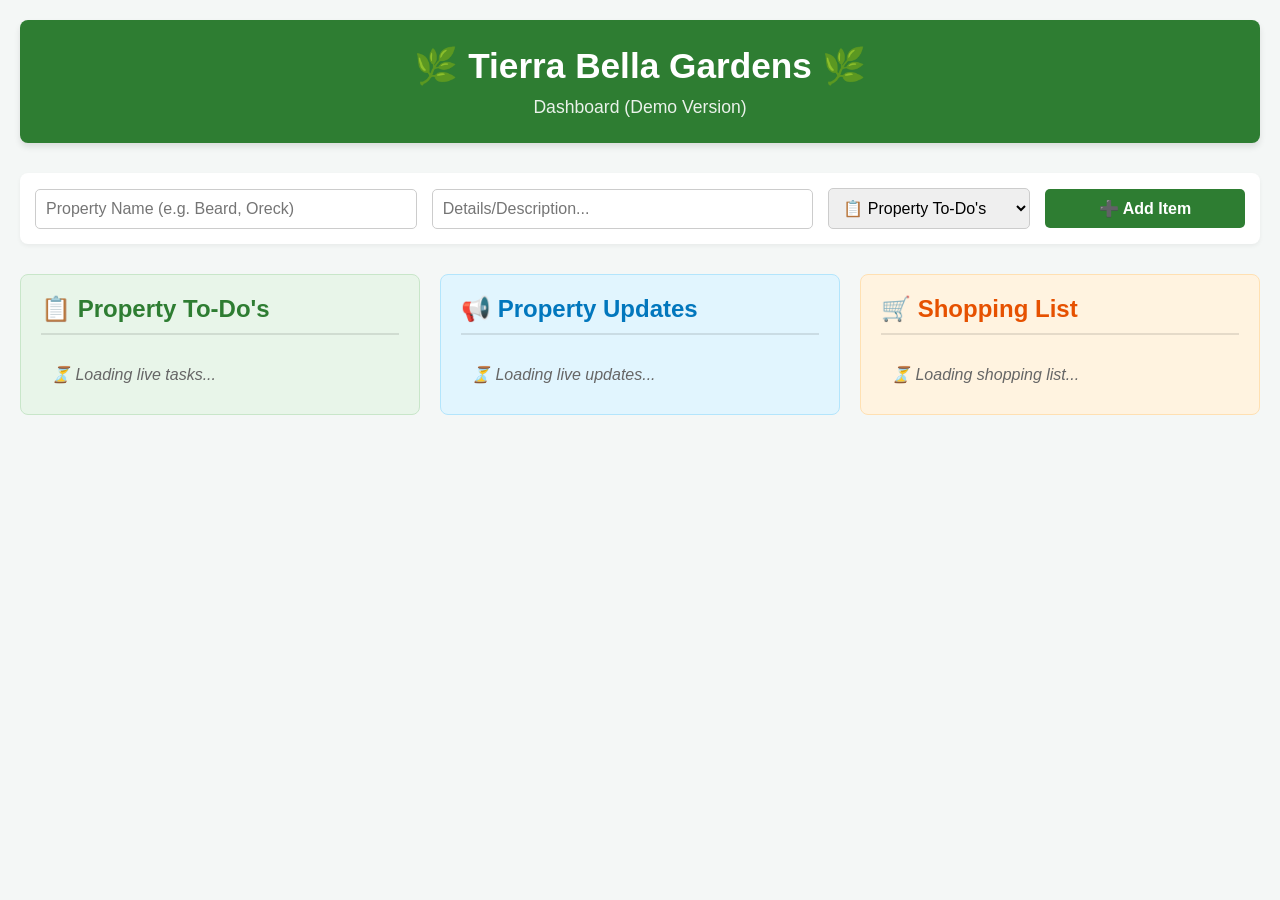
==== index.html @ a336a091 "Refactor loadDashboard function for clarity" ====
<!DOCTYPE html>
<html lang="en">
<head>
    <meta charset="UTF-8">
    <meta name="viewport" content="width=device-width, initial-scale=1.0">
    <title>Tierra Bella Gardens - Demo Dashboard</title>
    <style>
        :root {
            --primary-color: #2e7d32;
            --bg-color: #f4f7f6;
            --card-bg: #ffffff;
            --text-main: #333333;
            --text-muted: #666666;
        }

        body {
            font-family: 'Segoe UI', Tahoma, Geneva, Verdana, sans-serif;
            background-color: var(--bg-color);
            color: var(--text-main);
            margin: 0;
            padding: 20px;
        }

        .header {
            text-align: center;
            padding: 25px;
            background-color: var(--primary-color);
            color: white;
            border-radius: 8px;
            margin-bottom: 30px;
            box-shadow: 0 4px 6px rgba(0,0,0,0.1);
        }

        .header h1 {
            margin: 0 0 10px 0;
            font-size: 2.2em;
        }
        
        .header p {
            margin: 0;
            font-size: 1.1em;
            opacity: 0.9;
        }

        /* Form styling for adding new items */
        .input-bar {
            max-width: 1400px;
            margin: 0 auto 30px auto;
            background: var(--card-bg);
            padding: 15px;
            border-radius: 8px;
            box-shadow: 0 2px 4px rgba(0,0,0,0.05);
            display: flex;
            gap: 15px;
            align-items: center;
            flex-wrap: wrap;
        }

        .input-bar input, .input-bar select, .input-bar button {
            padding: 10px;
            border-radius: 5px;
            border: 1px solid #ccc;
            font-size: 1em;
        }

        .input-bar input { flex: 2; min-width: 200px; }
        .input-bar select { flex: 1; min-width: 150px; }
        .input-bar button { 
            flex: 1; 
            min-width: 120px; 
            background-color: var(--primary-color); 
            color: white; 
            font-weight: bold; 
            cursor: pointer;
            border: none;
        }
        .input-bar button:hover { background-color: #1b5e20; }

        .dashboard-container {
            display: flex;
            gap: 20px;
            max-width: 1400px;
            margin: 0 auto;
        }

        .column {
            flex: 1;
            padding: 20px;
            border-radius: 8px;
        }

        .column-todo {
            background: #e8f5e9;
            border: 1px solid #c8e6c9;
        }

        .column-updates {
            background: #e1f5fe;
            border: 1px solid #b3e5fc;
        }

        .column-shopping {
            background: #fff3e0;
            border: 1px solid #ffe0b2;
        }

        .column h2 {
            margin-top: 0;
            border-bottom: 2px solid rgba(0,0,0,0.1);
            padding-bottom: 10px;
            margin-bottom: 20px;
        }

        .column-todo h2 { color: #2e7d32; }
        .column-updates h2 { color: #0277bd; }
        .column-shopping h2 { color: #e65100; }

        .task-card {
            background: var(--card-bg);
            padding: 15px;
            margin-bottom: 15px;
            border-radius: 8px;
            box-shadow: 0 2px 4px rgba(0,0,0,0.05);
            display: flex;
            justify-content: space-between;
            align-items: center;
            transition: opacity 0.4s ease, transform 0.4s ease;
        }

        .todo-card { border-left: 5px solid #2e7d32; }
        .updates-card { border-left: 5px solid #0277bd; }
        .shopping-card { border-left: 5px solid #ef6c00; }

        .task-details {
            flex-grow: 1;
            padding-right: 15px;
        }

        .property-name {
            display: inline-block;
            background-color: #eeeeee;
            padding: 4px 10px;
            border-radius: 4px;
            font-weight: bold;
            font-size: 0.9em;
            margin-bottom: 8px;
            color: #444;
        }

        .task-text {
            font-size: 1.05em;
            line-height: 1.4;
        }

        .done-btn {
            color: white;
            border: none;
            padding: 10px 15px;
            border-radius: 5px;
            cursor: pointer;
            font-weight: bold;
            white-space: nowrap;
            transition: background 0.2s;
        }

        .todo-btn { background-color: #2e7d32; }
        .todo-btn:hover { background-color: #1b5e20; }

        .updates-btn { background-color: #0277bd; }
        .updates-btn:hover { background-color: #01579b; }

        .shopping-btn { background-color: #ef6c00; }
        .shopping-btn:hover { background-color: #e65100; }

        @media (max-width: 900px) {
            .dashboard-container {
                flex-direction: column;
            }
        }
    </style>
</head>
<body>

    <div class="header">
        <h1>🌿 Tierra Bella Gardens 🌿</h1>
        <p>Dashboard (Demo Version)</p>
    </div>

    <!-- NEW ITEM INPUT BAR -->
    <div class="input-bar">
        <input type="text" id="property-input" placeholder="Property Name (e.g. Beard, Oreck)">
        <input type="text" id="task-input" placeholder="Details/Description...">
        <select id="column-select">
            <option value="todo">📋 Property To-Do's</option>
            <option value="updates">📢 Property Updates</option>
            <option value="shopping">🛒 Shopping List</option>
        </select>
        <button onclick="addItem()">➕ Add Item</button>
    </div>

    <div class="dashboard-container">
        
        <!-- TO-DO COLUMN -->
        <div class="column column-todo">
            <h2>📋 Property To-Do's</h2>
            <div id="todo-container"></div>
        </div>

        <!-- UPDATES COLUMN -->
        <div class="column column-updates">
            <h2>📢 Property Updates</h2>
            <div id="updates-container"></div>
        </div>

        <!-- SHOPPING LIST COLUMN -->
        <div class="column column-shopping">
            <h2>🛒 Shopping List</h2>
            <div id="shopping-container"></div>
        </div>

    </div>

            <script>
        // 1. YOUR DEFINITIVE GOOGLE APPS SCRIPT WEB APP URL
        const API_URL = "https://script.google.com/macros/s/AKfycbyOm02wepjqjwNJua6Jv8fgIAYCv86EjmhuvKbllPDd2_9Cri2i4rF5lbb3sosJZI3yRQ/exec";

        // JSONP Callback handler: Automatically picks up the spreadsheet records passed by Google
        function handleSheetData(items) {
            try {
                // Clear the layout columns before inserting updated data
                document.getElementById('todo-container').innerHTML = '';
                document.getElementById('updates-container').innerHTML = '';
                document.getElementById('shopping-container').innerHTML = '';

                // Loop through your list items and place them into columns based on their type
                items.forEach(item => {
                    const cleanId = item.id || Math.random().toString(36).substring(2, 9);
                    const cardHtml = `
                        <div class="task-card ${item.type}-card" id="card-${cleanId}">
                            <div class="task-details">
                                <div class="property-name">${item.property}</div>
                                <div class="task-text">${item.text}</div>
                            </div>
                            <button class="done-btn ${item.type}-btn" onclick="removeCard(this, '${cleanId}')">✔ Complete</button>
                        </div>
                    `;

                    if (item.type === 'todo') document.getElementById('todo-container').innerHTML += cardHtml;
                    if (item.type === 'updates') document.getElementById('updates-container').innerHTML += cardHtml;
                    if (item.type === 'shopping') document.getElementById('shopping-container').innerHTML += cardHtml;
                });
            } catch (error) {
                console.error("Error processing data layouts:", error);
            }
        }

        // Fetch data dynamically in real time bypassing CORS via JSONP scripting tags
        function loadDashboard() {
            if (!API_URL || API_URL === "") return;
            
            // 👇 VISUAL PLACEHOLDERS: Instantly tell the crew the system is working on startup
            document.getElementById('todo-container').innerHTML = '<div style="color: #666; font-style: italic; padding: 10px;">⏳ Loading live tasks...</div>';
            document.getElementById('updates-container').innerHTML = '<div style="color: #666; font-style: italic; padding: 10px;">⏳ Loading live updates...</div>';
            document.getElementById('shopping-container').innerHTML = '<div style="color: #666; font-style: italic; padding: 10px;">⏳ Loading shopping list...</div>';

            // Remove older script tags if they exist on the page to prevent memory leaking
            const oldScript = document.getElementById('jsonp-script');
            if (oldScript) oldScript.remove();

            // Calculate the 15-second caching block parameter
            const cacheWindow = Math.round(Date.now() / 15000);

            // Create a temporary script element to request the data payload safely
            const script = document.createElement('script');
            script.id = 'jsonp-script';
            script.src = `${API_URL}?callback=handleSheetData&nocache=${cacheWindow}`;
            
            // Inject to execute the data load pull loop
            document.body.appendChild(script);
        }



        // Send a newly submitted row from the form down to Google Sheets
        async function addItem() {
            const property = document.getElementById('property-input').value.trim();
            const text = document.getElementById('task-input').value.trim();
            const type = document.getElementById('column-select').value;

            if (!property || !text) {
                alert("Please fill out both the Property Name and Details.");
                return;
            }

            const cleanId = Math.random().toString(36).substring(2, 9);
            const payload = {
                action: 'add',
                id: cleanId,
                property: property,
                text: text,
                type: type
            };

            // Optimistic Update: Instantly put the item on the web UI layout so the user sees it immediately
            const targetContainerId = `${type}-container`;
            const cardHtml = `
                <div class="task-card ${type}-card" id="card-${cleanId}">
                    <div class="task-details">
                        <div class="property-name">${property}</div>
                        <div class="task-text">${text}</div>
                    </div>
                    <button class="done-btn ${type}-btn" onclick="removeCard(this, '${cleanId}')">✔ Complete</button>
                </div>
            `;
            document.getElementById(targetContainerId).innerHTML += cardHtml;

            // Reset UI inputs
            document.getElementById('property-input').value = '';
            document.getElementById('task-input').value = '';

            try {
                await fetch(API_URL, {
                    method: 'POST',
                    mode: 'no-cors', 
                    headers: { 'Content-Type': 'text/plain;charset=utf-8' },
                    body: JSON.stringify(payload)
                });
                
                // Real-time synchronization fallback loop
                setTimeout(loadDashboard, 2000);
            } catch (error) {
                console.error("Network sending trace:", error);
            }
        }

        // Remove card from UI and flag it inside the Google Sheet data pipeline
        async function removeCard(buttonElement, itemId) {
            const card = buttonElement.closest('.task-card');
            buttonElement.innerText = "Processing...";
            buttonElement.style.backgroundColor = "#888";

            // Visual removal
            card.style.opacity = '0';
            card.style.transform = 'scale(0.95)';
            setTimeout(() => card.remove(), 400);

            try {
                await fetch(API_URL, {
                    method: 'POST',
                    mode: 'no-cors',
                    headers: { 'Content-Type': 'text/plain;charset=utf-8' },
                    body: JSON.stringify({ action: 'delete', id: itemId })
                });
            } catch (error) {
                console.error("Network removal trace:", error);
            }
        }

        // Initialize script on startup
        loadDashboard();
    </script>
</body>
</html>

</body>
</html>
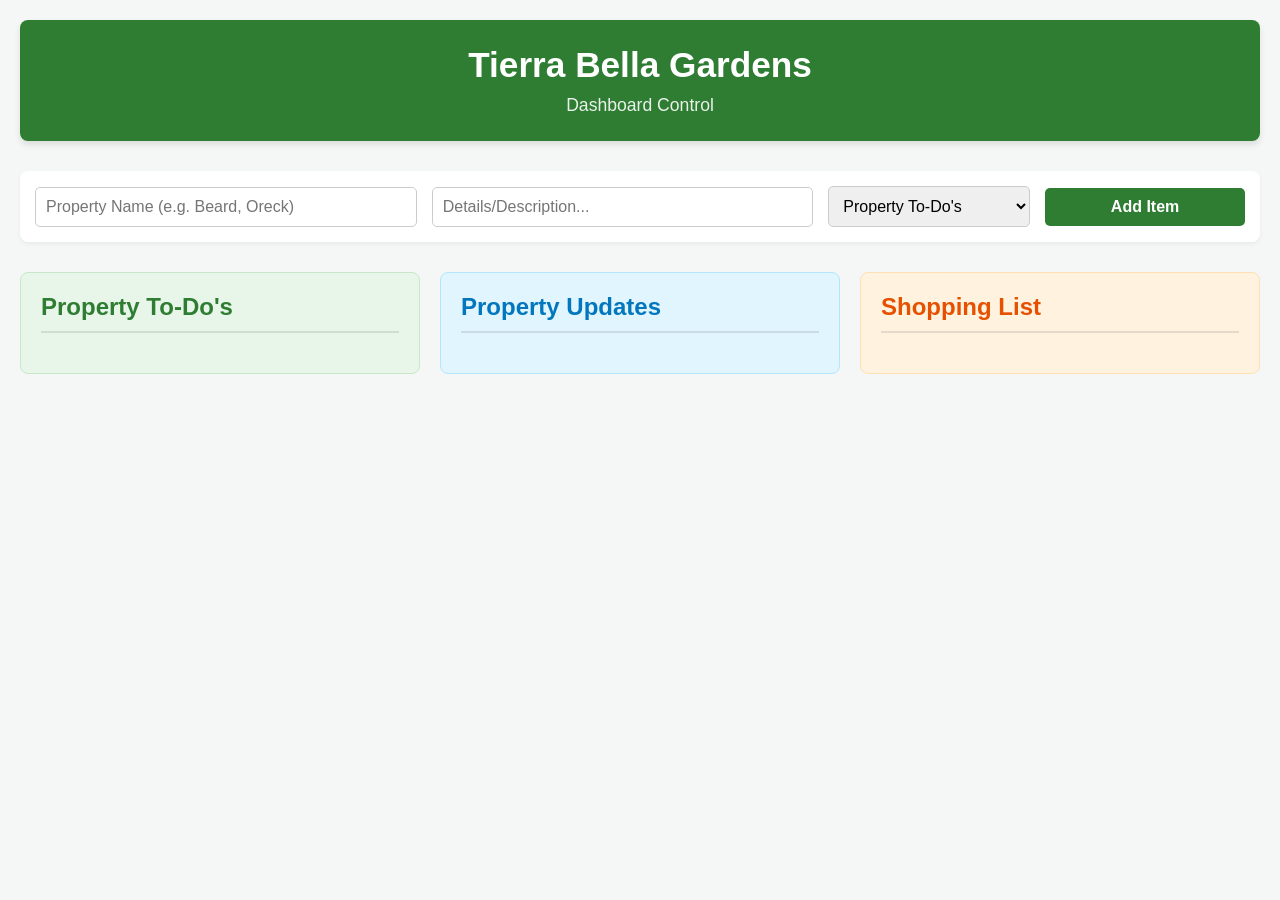
==== commit aa130724: "Update title and structure of index.html" ====
--- a/index.html
+++ b/index.html
@@ -3,187 +3,14 @@
 <head>
     <meta charset="UTF-8">
     <meta name="viewport" content="width=device-width, initial-scale=1.0">
-    <title>Tierra Bella Gardens - Demo Dashboard</title>
-    <style>
-        :root {
-            --primary-color: #2e7d32;
-            --bg-color: #f4f7f6;
-            --card-bg: #ffffff;
-            --text-main: #333333;
-            --text-muted: #666666;
-        }
-
-        body {
-            font-family: 'Segoe UI', Tahoma, Geneva, Verdana, sans-serif;
-            background-color: var(--bg-color);
-            color: var(--text-main);
-            margin: 0;
-            padding: 20px;
-        }
-
-        .header {
-            text-align: center;
-            padding: 25px;
-            background-color: var(--primary-color);
-            color: white;
-            border-radius: 8px;
-            margin-bottom: 30px;
-            box-shadow: 0 4px 6px rgba(0,0,0,0.1);
-        }
-
-        .header h1 {
-            margin: 0 0 10px 0;
-            font-size: 2.2em;
-        }
-        
-        .header p {
-            margin: 0;
-            font-size: 1.1em;
-            opacity: 0.9;
-        }
-
-        /* Form styling for adding new items */
-        .input-bar {
-            max-width: 1400px;
-            margin: 0 auto 30px auto;
-            background: var(--card-bg);
-            padding: 15px;
-            border-radius: 8px;
-            box-shadow: 0 2px 4px rgba(0,0,0,0.05);
-            display: flex;
-            gap: 15px;
-            align-items: center;
-            flex-wrap: wrap;
-        }
-
-        .input-bar input, .input-bar select, .input-bar button {
-            padding: 10px;
-            border-radius: 5px;
-            border: 1px solid #ccc;
-            font-size: 1em;
-        }
-
-        .input-bar input { flex: 2; min-width: 200px; }
-        .input-bar select { flex: 1; min-width: 150px; }
-        .input-bar button { 
-            flex: 1; 
-            min-width: 120px; 
-            background-color: var(--primary-color); 
-            color: white; 
-            font-weight: bold; 
-            cursor: pointer;
-            border: none;
-        }
-        .input-bar button:hover { background-color: #1b5e20; }
-
-        .dashboard-container {
-            display: flex;
-            gap: 20px;
-            max-width: 1400px;
-            margin: 0 auto;
-        }
-
-        .column {
-            flex: 1;
-            padding: 20px;
-            border-radius: 8px;
-        }
-
-        .column-todo {
-            background: #e8f5e9;
-            border: 1px solid #c8e6c9;
-        }
-
-        .column-updates {
-            background: #e1f5fe;
-            border: 1px solid #b3e5fc;
-        }
-
-        .column-shopping {
-            background: #fff3e0;
-            border: 1px solid #ffe0b2;
-        }
-
-        .column h2 {
-            margin-top: 0;
-            border-bottom: 2px solid rgba(0,0,0,0.1);
-            padding-bottom: 10px;
-            margin-bottom: 20px;
-        }
-
-        .column-todo h2 { color: #2e7d32; }
-        .column-updates h2 { color: #0277bd; }
-        .column-shopping h2 { color: #e65100; }
-
-        .task-card {
-            background: var(--card-bg);
-            padding: 15px;
-            margin-bottom: 15px;
-            border-radius: 8px;
-            box-shadow: 0 2px 4px rgba(0,0,0,0.05);
-            display: flex;
-            justify-content: space-between;
-            align-items: center;
-            transition: opacity 0.4s ease, transform 0.4s ease;
-        }
-
-        .todo-card { border-left: 5px solid #2e7d32; }
-        .updates-card { border-left: 5px solid #0277bd; }
-        .shopping-card { border-left: 5px solid #ef6c00; }
-
-        .task-details {
-            flex-grow: 1;
-            padding-right: 15px;
-        }
-
-        .property-name {
-            display: inline-block;
-            background-color: #eeeeee;
-            padding: 4px 10px;
-            border-radius: 4px;
-            font-weight: bold;
-            font-size: 0.9em;
-            margin-bottom: 8px;
-            color: #444;
-        }
-
-        .task-text {
-            font-size: 1.05em;
-            line-height: 1.4;
-        }
-
-        .done-btn {
-            color: white;
-            border: none;
-            padding: 10px 15px;
-            border-radius: 5px;
-            cursor: pointer;
-            font-weight: bold;
-            white-space: nowrap;
-            transition: background 0.2s;
-        }
-
-        .todo-btn { background-color: #2e7d32; }
-        .todo-btn:hover { background-color: #1b5e20; }
-
-        .updates-btn { background-color: #0277bd; }
-        .updates-btn:hover { background-color: #01579b; }
-
-        .shopping-btn { background-color: #ef6c00; }
-        .shopping-btn:hover { background-color: #e65100; }
-
-        @media (max-width: 900px) {
-            .dashboard-container {
-                flex-direction: column;
-            }
-        }
-    </style>
+    <title>Tierra Bella Gardens - Dashboard</title>
+    <link rel="stylesheet" href="style.css">
 </head>
 <body>
 
     <div class="header">
-        <h1>🌿 Tierra Bella Gardens 🌿</h1>
-        <p>Dashboard (Demo Version)</p>
+        <h1>Tierra Bella Gardens</h1>
+        <p>Dashboard Control</p>
     </div>
 
     <!-- NEW ITEM INPUT BAR -->
@@ -191,176 +18,36 @@
         <input type="text" id="property-input" placeholder="Property Name (e.g. Beard, Oreck)">
         <input type="text" id="task-input" placeholder="Details/Description...">
         <select id="column-select">
-            <option value="todo">📋 Property To-Do's</option>
-            <option value="updates">📢 Property Updates</option>
-            <option value="shopping">🛒 Shopping List</option>
+            <option value="todo">Property To-Do's</option>
+            <option value="updates">Property Updates</option>
+            <option value="shopping">Shopping List</option>
         </select>
-        <button onclick="addItem()">➕ Add Item</button>
+        <button onclick="addItem()">Add Item</button>
     </div>
 
     <div class="dashboard-container">
         
         <!-- TO-DO COLUMN -->
         <div class="column column-todo">
-            <h2>📋 Property To-Do's</h2>
+            <h2>Property To-Do's</h2>
             <div id="todo-container"></div>
         </div>
 
         <!-- UPDATES COLUMN -->
         <div class="column column-updates">
-            <h2>📢 Property Updates</h2>
+            <h2>Property Updates</h2>
             <div id="updates-container"></div>
         </div>
 
         <!-- SHOPPING LIST COLUMN -->
         <div class="column column-shopping">
-            <h2>🛒 Shopping List</h2>
+            <h2>Shopping List</h2>
             <div id="shopping-container"></div>
         </div>
 
     </div>
 
-            <script>
-        // 1. YOUR DEFINITIVE GOOGLE APPS SCRIPT WEB APP URL
-        const API_URL = "https://script.google.com/macros/s/AKfycbyOm02wepjqjwNJua6Jv8fgIAYCv86EjmhuvKbllPDd2_9Cri2i4rF5lbb3sosJZI3yRQ/exec";
-
-        // JSONP Callback handler: Automatically picks up the spreadsheet records passed by Google
-        function handleSheetData(items) {
-            try {
-                // Clear the layout columns before inserting updated data
-                document.getElementById('todo-container').innerHTML = '';
-                document.getElementById('updates-container').innerHTML = '';
-                document.getElementById('shopping-container').innerHTML = '';
-
-                // Loop through your list items and place them into columns based on their type
-                items.forEach(item => {
-                    const cleanId = item.id || Math.random().toString(36).substring(2, 9);
-                    const cardHtml = `
-                        <div class="task-card ${item.type}-card" id="card-${cleanId}">
-                            <div class="task-details">
-                                <div class="property-name">${item.property}</div>
-                                <div class="task-text">${item.text}</div>
-                            </div>
-                            <button class="done-btn ${item.type}-btn" onclick="removeCard(this, '${cleanId}')">✔ Complete</button>
-                        </div>
-                    `;
-
-                    if (item.type === 'todo') document.getElementById('todo-container').innerHTML += cardHtml;
-                    if (item.type === 'updates') document.getElementById('updates-container').innerHTML += cardHtml;
-                    if (item.type === 'shopping') document.getElementById('shopping-container').innerHTML += cardHtml;
-                });
-            } catch (error) {
-                console.error("Error processing data layouts:", error);
-            }
-        }
-
-        // Fetch data dynamically in real time bypassing CORS via JSONP scripting tags
-        function loadDashboard() {
-            if (!API_URL || API_URL === "") return;
-            
-            // 👇 VISUAL PLACEHOLDERS: Instantly tell the crew the system is working on startup
-            document.getElementById('todo-container').innerHTML = '<div style="color: #666; font-style: italic; padding: 10px;">⏳ Loading live tasks...</div>';
-            document.getElementById('updates-container').innerHTML = '<div style="color: #666; font-style: italic; padding: 10px;">⏳ Loading live updates...</div>';
-            document.getElementById('shopping-container').innerHTML = '<div style="color: #666; font-style: italic; padding: 10px;">⏳ Loading shopping list...</div>';
-
-            // Remove older script tags if they exist on the page to prevent memory leaking
-            const oldScript = document.getElementById('jsonp-script');
-            if (oldScript) oldScript.remove();
-
-            // Calculate the 15-second caching block parameter
-            const cacheWindow = Math.round(Date.now() / 15000);
-
-            // Create a temporary script element to request the data payload safely
-            const script = document.createElement('script');
-            script.id = 'jsonp-script';
-            script.src = `${API_URL}?callback=handleSheetData&nocache=${cacheWindow}`;
-            
-            // Inject to execute the data load pull loop
-            document.body.appendChild(script);
-        }
-
-
-
-        // Send a newly submitted row from the form down to Google Sheets
-        async function addItem() {
-            const property = document.getElementById('property-input').value.trim();
-            const text = document.getElementById('task-input').value.trim();
-            const type = document.getElementById('column-select').value;
-
-            if (!property || !text) {
-                alert("Please fill out both the Property Name and Details.");
-                return;
-            }
-
-            const cleanId = Math.random().toString(36).substring(2, 9);
-            const payload = {
-                action: 'add',
-                id: cleanId,
-                property: property,
-                text: text,
-                type: type
-            };
-
-            // Optimistic Update: Instantly put the item on the web UI layout so the user sees it immediately
-            const targetContainerId = `${type}-container`;
-            const cardHtml = `
-                <div class="task-card ${type}-card" id="card-${cleanId}">
-                    <div class="task-details">
-                        <div class="property-name">${property}</div>
-                        <div class="task-text">${text}</div>
-                    </div>
-                    <button class="done-btn ${type}-btn" onclick="removeCard(this, '${cleanId}')">✔ Complete</button>
-                </div>
-            `;
-            document.getElementById(targetContainerId).innerHTML += cardHtml;
-
-            // Reset UI inputs
-            document.getElementById('property-input').value = '';
-            document.getElementById('task-input').value = '';
-
-            try {
-                await fetch(API_URL, {
-                    method: 'POST',
-                    mode: 'no-cors', 
-                    headers: { 'Content-Type': 'text/plain;charset=utf-8' },
-                    body: JSON.stringify(payload)
-                });
-                
-                // Real-time synchronization fallback loop
-                setTimeout(loadDashboard, 2000);
-            } catch (error) {
-                console.error("Network sending trace:", error);
-            }
-        }
-
-        // Remove card from UI and flag it inside the Google Sheet data pipeline
-        async function removeCard(buttonElement, itemId) {
-            const card = buttonElement.closest('.task-card');
-            buttonElement.innerText = "Processing...";
-            buttonElement.style.backgroundColor = "#888";
-
-            // Visual removal
-            card.style.opacity = '0';
-            card.style.transform = 'scale(0.95)';
-            setTimeout(() => card.remove(), 400);
-
-            try {
-                await fetch(API_URL, {
-                    method: 'POST',
-                    mode: 'no-cors',
-                    headers: { 'Content-Type': 'text/plain;charset=utf-8' },
-                    body: JSON.stringify({ action: 'delete', id: itemId })
-                });
-            } catch (error) {
-                console.error("Network removal trace:", error);
-            }
-        }
-
-        // Initialize script on startup
-        loadDashboard();
-    </script>
+    <!-- LINK TO JAVASCRIPT LOGIC FILE -->
+    <script src="app.js"></script>
 </body>
 </html>
-
-</body>
-</html>
--- a/style.css
+++ b/style.css
@@ -0,0 +1,164 @@
+:root {
+    --primary-color: #2e7d32;
+    --bg-color: #f4f7f6;
+    --card-bg: #ffffff;
+    --text-main: #333333;
+    --text-muted: #666666;
+}
+
+body {
+    font-family: 'Segoe UI', Tahoma, Geneva, Verdana, sans-serif;
+    background-color: var(--bg-color);
+    color: var(--text-main);
+    margin: 0;
+    padding: 20px;
+}
+
+.header {
+    text-align: center;
+    padding: 25px;
+    background-color: var(--primary-color);
+    color: white;
+    border-radius: 8px;
+    margin-bottom: 30px;
+    box-shadow: 0 4px 6px rgba(0,0,0,0.1);
+}
+
+.header h1 {
+    margin: 0 0 10px 0;
+    font-size: 2.2em;
+}
+
+.header p {
+    margin: 0;
+    font-size: 1.1em;
+    opacity: 0.9;
+}
+
+.input-bar {
+    max-width: 1400px;
+    margin: 0 auto 30px auto;
+    background: var(--card-bg);
+    padding: 15px;
+    border-radius: 8px;
+    box-shadow: 0 2px 4px rgba(0,0,0,0.05);
+    display: flex;
+    gap: 15px;
+    align-items: center;
+    flex-wrap: wrap;
+}
+
+.input-bar input, .input-bar select, .input-bar button {
+    padding: 10px;
+    border-radius: 5px;
+    border: 1px solid #ccc;
+    font-size: 1em;
+}
+
+.input-bar input { flex: 2; min-width: 200px; }
+.input-bar select { flex: 1; min-width: 150px; }
+.input-bar button { 
+    flex: 1; 
+    min-width: 120px; 
+    background-color: var(--primary-color); 
+    color: white; 
+    font-weight: bold; 
+    cursor: pointer;
+    border: none;
+}
+.input-bar button:hover { background-color: #1b5e20; }
+
+.dashboard-container {
+    display: flex;
+    gap: 20px;
+    max-width: 1400px;
+    margin: 0 auto;
+}
+
+.column {
+    flex: 1;
+    padding: 20px;
+    border-radius: 8px;
+}
+
+.column-todo { background: #e8f5e9; border: 1px solid #c8e6c9; }
+.column-updates { background: #e1f5fe; border: 1px solid #b3e5fc; }
+.column-shopping { background: #fff3e0; border: 1px solid #ffe0b2; }
+
+.column h2 {
+    margin-top: 0;
+    border-bottom: 2px solid rgba(0,0,0,0.1);
+    padding-bottom: 10px;
+    margin-bottom: 20px;
+}
+
+.column-todo h2 { color: #2e7d32; }
+.column-updates h2 { color: #0277bd; }
+.column-shopping h2 { color: #e65100; }
+
+.task-card {
+    background: var(--card-bg);
+    padding: 15px;
+    margin-bottom: 15px;
+    border-radius: 8px;
+    box-shadow: 0 2px 4px rgba(0,0,0,0.05);
+    display: flex;
+    justify-content: space-between;
+    align-items: center;
+    transition: opacity 0.4s ease, transform 0.4s ease;
+}
+
+.todo-card { border-left: 5px solid #2e7d32; }
+.updates-card { border-left: 5px solid #0277bd; }
+.shopping-card { border-left: 5px solid #ef6c00; }
+
+.task-details {
+    flex-grow: 1;
+    padding-right: 15px;
+}
+
+.property-name {
+    display: inline-block;
+    background-color: #eeeeee;
+    padding: 4px 10px;
+    border-radius: 4px;
+    font-weight: bold;
+    font-size: 0.9em;
+    margin-bottom: 8px;
+    color: #444;
+}
+
+.task-text {
+    font-size: 1.05em;
+    line-height: 1.4;
+}
+
+.done-btn {
+    color: white;
+    border: none;
+    padding: 10px 15px;
+    border-radius: 5px;
+    cursor: pointer;
+    font-weight: bold;
+    white-space: nowrap;
+    transition: background 0.2s;
+}
+
+.todo-btn { background-color: #2e7d32; }
+.todo-btn:hover { background-color: #1b5e20; }
+.updates-btn { background-color: #0277bd; }
+.updates-btn:hover { background-color: #01579b; }
+.shopping-btn { background-color: #ef6c00; }
+.shopping-btn:hover { background-color: #e65100; }
+
+.loading-placeholder {
+    color: #666;
+    font-style: italic;
+    padding: 10px;
+}
+
+@media (max-width: 900px) {
+    .dashboard-container {
+        flex-direction: column;
+    }
+}
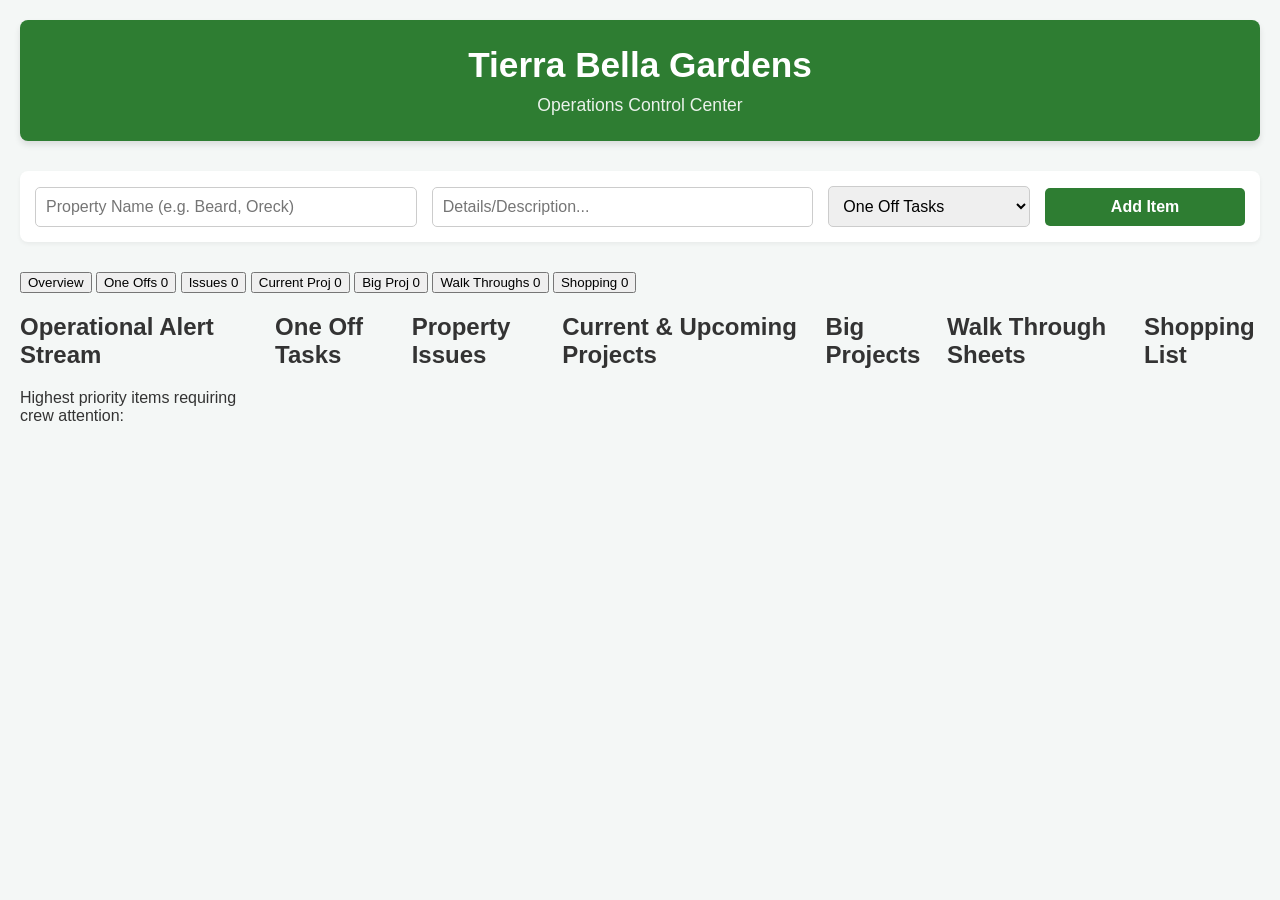
==== commit 18c0de95: "Revise input bar and add dynamic navigation tabs Restructured input bar and updated navigation tabs " ====
--- a/index.html
+++ b/index.html
@@ -10,44 +10,80 @@
 
     <div class="header">
         <h1>Tierra Bella Gardens</h1>
-        <p>Dashboard Control</p>
+        <p>Operations Control Center</p>
     </div>
 
-    <!-- NEW ITEM INPUT BAR -->
+    <!-- RESTRUCTURED INPUT BAR WITH 6 OPTIONS -->
     <div class="input-bar">
         <input type="text" id="property-input" placeholder="Property Name (e.g. Beard, Oreck)">
         <input type="text" id="task-input" placeholder="Details/Description...">
         <select id="column-select">
-            <option value="todo">Property To-Do's</option>
-            <option value="updates">Property Updates</option>
+            <option value="oneoff">One Off Tasks</option>
+            <option value="issue">Property Issues</option>
+            <option value="currentproject">Current/Upcoming Projects</option>
+            <option value="bigproject">Big Projects</option>
+            <option value="walkthrough">Walk Throughs</option>
             <option value="shopping">Shopping List</option>
         </select>
         <button onclick="addItem()">Add Item</button>
     </div>
 
+    <!-- DYNAMIC NAVIGATION TABS MENU -->
+    <div class="tabs-container">
+        <button class="tab-link active" onclick="openTab(event, 'summary')">Overview</button>
+        <button class="tab-link" onclick="openTab(event, 'oneoff')">One Offs <span id="count-oneoff" class="badge">0</span></button>
+        <button class="tab-link" onclick="openTab(event, 'issue')">Issues <span id="count-issue" class="badge-alert">0</span></button>
+        <button class="tab-link" onclick="openTab(event, 'currentproject')">Current Proj <span id="count-currentproject" class="badge">0</span></button>
+        <button class="tab-link" onclick="openTab(event, 'bigproject')">Big Proj <span id="count-bigproject" class="badge">0</span></button>
+        <button class="tab-link" onclick="openTab(event, 'walkthrough')">Walk Throughs <span id="count-walkthrough" class="badge">0</span></button>
+        <button class="tab-link" onclick="openTab(event, 'shopping')">Shopping <span id="count-shopping" class="badge">0</span></button>
+    </div>
+
+    <!-- VIEW PANELS -->
     <div class="dashboard-container">
         
-        <!-- TO-DO COLUMN -->
-        <div class="column column-todo">
-            <h2>Property To-Do's</h2>
-            <div id="todo-container"></div>
+        <!-- BASE OVERVIEW TAB CONTAINER -->
+        <div id="summary" class="tab-content default-active">
+            <div class="summary-hero">
+                <h2>Operational Alert Stream</h2>
+                <p class="summary-subtext">Highest priority items requiring crew attention:</p>
+                <div id="urgent-stream-container"></div>
+            </div>
         </div>
 
-        <!-- UPDATES COLUMN -->
-        <div class="column column-updates">
-            <h2>Property Updates</h2>
-            <div id="updates-container"></div>
+        <!-- ISOLATED COLUMN TRACKERS -->
+        <div id="oneoff" class="tab-content">
+            <h2>One Off Tasks</h2>
+            <div id="oneoff-container"></div>
         </div>
 
-        <!-- SHOPPING LIST COLUMN -->
-        <div class="column column-shopping">
+        <div id="issue" class="tab-content">
+            <h2>Property Issues</h2>
+            <div id="issue-container"></div>
+        </div>
+
+        <div id="currentproject" class="tab-content">
+            <h2>Current &amp; Upcoming Projects</h2>
+            <div id="currentproject-container"></div>
+        </div>
+
+        <div id="bigproject" class="tab-content">
+            <h2>Big Projects</h2>
+            <div id="bigproject-container"></div>
+        </div>
+
+        <div id="walkthrough" class="tab-content">
+            <h2>Walk Through Sheets</h2>
+            <div id="walkthrough-container"></div>
+        </div>
+
+        <div id="shopping" class="tab-content">
             <h2>Shopping List</h2>
             <div id="shopping-container"></div>
         </div>
 
     </div>
 
-    <!-- LINK TO JAVASCRIPT LOGIC FILE -->
     <script src="app.js"></script>
 </body>
 </html>
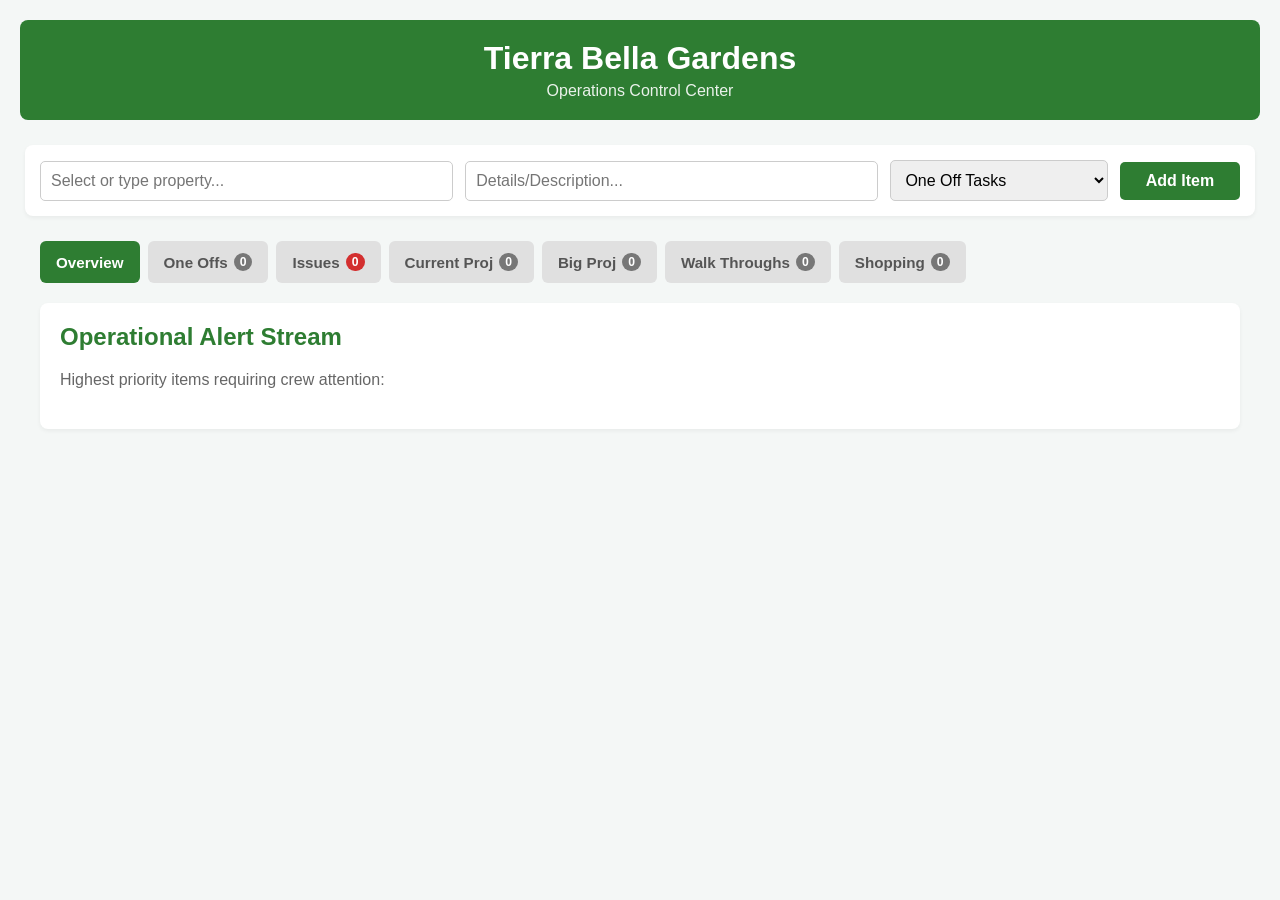
==== commit 7376af1d: "Restructure input bar and dashboard view panels Updated input bar for property selection and restruc" ====
--- a/index.html
+++ b/index.html
@@ -13,9 +13,14 @@
         <p>Operations Control Center</p>
     </div>
 
-    <!-- RESTRUCTURED INPUT BAR WITH 6 OPTIONS -->
+    <!-- RESTRUCTURED COMPATIBLE INPUT BAR -->
     <div class="input-bar">
-        <input type="text" id="property-input" placeholder="Property Name (e.g. Beard, Oreck)">
+        <!-- The list attribute connects this input box to the dynamic autocomplete array below -->
+        <input type="text" id="property-input" list="properties-dataset" placeholder="Select or type property...">
+        <datalist id="properties-dataset">
+            <!-- JavaScript will automatically stream your Google Sheet locations right here -->
+        </datalist>
+        
         <input type="text" id="task-input" placeholder="Details/Description...">
         <select id="column-select">
             <option value="oneoff">One Off Tasks</option>
@@ -41,8 +46,6 @@
 
     <!-- VIEW PANELS -->
     <div class="dashboard-container">
-        
-        <!-- BASE OVERVIEW TAB CONTAINER -->
         <div id="summary" class="tab-content default-active">
             <div class="summary-hero">
                 <h2>Operational Alert Stream</h2>
@@ -50,38 +53,12 @@
                 <div id="urgent-stream-container"></div>
             </div>
         </div>
-
-        <!-- ISOLATED COLUMN TRACKERS -->
-        <div id="oneoff" class="tab-content">
-            <h2>One Off Tasks</h2>
-            <div id="oneoff-container"></div>
-        </div>
-
-        <div id="issue" class="tab-content">
-            <h2>Property Issues</h2>
-            <div id="issue-container"></div>
-        </div>
-
-        <div id="currentproject" class="tab-content">
-            <h2>Current &amp; Upcoming Projects</h2>
-            <div id="currentproject-container"></div>
-        </div>
-
-        <div id="bigproject" class="tab-content">
-            <h2>Big Projects</h2>
-            <div id="bigproject-container"></div>
-        </div>
-
-        <div id="walkthrough" class="tab-content">
-            <h2>Walk Through Sheets</h2>
-            <div id="walkthrough-container"></div>
-        </div>
-
-        <div id="shopping" class="tab-content">
-            <h2>Shopping List</h2>
-            <div id="shopping-container"></div>
-        </div>
-
+        <div id="oneoff" class="tab-content"><h2>One Off Tasks</h2><div id="oneoff-container"></div></div>
+        <div id="issue" class="tab-content"><h2>Property Issues</h2><div id="issue-container"></div></div>
+        <div id="currentproject" class="tab-content"><h2>Current &amp; Upcoming Projects</h2><div id="currentproject-container"></div></div>
+        <div id="bigproject" class="tab-content"><h2>Big Projects</h2><div id="bigproject-container"></div></div>
+        <div id="walkthrough" class="tab-content"><h2>Walk Through Sheets</h2><div id="walkthrough-container"></div></div>
+        <div id="shopping" class="tab-content"><h2>Shopping List</h2><div id="shopping-container"></div></div>
     </div>
 
     <script src="app.js"></script>
--- a/style.css
+++ b/style.css
@@ -1,9 +1,9 @@
 :root {
     --primary-color: #2e7d32;
+    --alert-color: #d32f2f;
     --bg-color: #f4f7f6;
     --card-bg: #ffffff;
     --text-main: #333333;
-    --text-muted: #666666;
 }
 
 body {
@@ -16,34 +16,25 @@
 
 .header {
     text-align: center;
-    padding: 25px;
+    padding: 20px;
     background-color: var(--primary-color);
     color: white;
     border-radius: 8px;
-    margin-bottom: 30px;
-    box-shadow: 0 4px 6px rgba(0,0,0,0.1);
+    margin-bottom: 25px;
 }
 
-.header h1 {
-    margin: 0 0 10px 0;
-    font-size: 2.2em;
-}
-
-.header p {
-    margin: 0;
-    font-size: 1.1em;
-    opacity: 0.9;
-}
+.header h1 { margin: 0 0 5px 0; font-size: 2em; }
+.header p { margin: 0; opacity: 0.9; }
 
 .input-bar {
-    max-width: 1400px;
-    margin: 0 auto 30px auto;
+    max-width: 1200px;
+    margin: 0 auto 25px auto;
     background: var(--card-bg);
     padding: 15px;
     border-radius: 8px;
     box-shadow: 0 2px 4px rgba(0,0,0,0.05);
     display: flex;
-    gap: 15px;
+    gap: 12px;
     align-items: center;
     flex-wrap: wrap;
 }
@@ -58,107 +49,117 @@
 .input-bar input { flex: 2; min-width: 200px; }
 .input-bar select { flex: 1; min-width: 150px; }
 .input-bar button { 
-    flex: 1; 
-    min-width: 120px; 
     background-color: var(--primary-color); 
     color: white; 
     font-weight: bold; 
     cursor: pointer;
     border: none;
-}
-.input-bar button:hover { background-color: #1b5e20; }
-
-.dashboard-container {
-    display: flex;
-    gap: 20px;
-    max-width: 1400px;
-    margin: 0 auto;
+    min-width: 120px;
 }
 
-.column {
-    flex: 1;
+/* TAB NAVIGATION BAR ACTIONS */
+.tabs-container {
+    max-width: 1200px;
+    margin: 0 auto 20px auto;
+    display: flex;
+    gap: 8px;
+    flex-wrap: wrap;
+}
+
+.tab-link {
+    background-color: #e0e0e0;
+    border: none;
+    outline: none;
+    padding: 12px 16px;
+    cursor: pointer;
+    border-radius: 6px;
+    font-size: 0.95em;
+    font-weight: 600;
+    color: #555;
+    transition: all 0.2s ease;
+    display: flex;
+    align-items: center;
+    gap: 6px;
+}
+
+.tab-link:hover { background-color: #d5d5d5; }
+.tab-link.active {
+    background-color: var(--primary-color);
+    color: white;
+}
+
+/* TRACKING NOTIFICATION COUNTERS */
+.badge {
+    background-color: #777;
+    color: white;
+    font-size: 0.8em;
+    padding: 2px 6px;
+    border-radius: 10px;
+}
+.tab-link.active .badge { background-color: rgba(255,255,255,0.3); }
+
+.badge-alert {
+    background-color: var(--alert-color);
+    color: white;
+    font-size: 0.8em;
+    padding: 2px 6px;
+    border-radius: 10px;
+}
+
+/* VISUAL HIDDEN DISPLAY TOGGLES */
+.dashboard-container { max-width: 1200px; margin: 0 auto; }
+.tab-content {
+    display: none;
+    background: var(--card-bg);
     padding: 20px;
     border-radius: 8px;
+    box-shadow: 0 2px 4px rgba(0,0,0,0.05);
 }
+.tab-content.default-active { display: block; }
 
-.column-todo { background: #e8f5e9; border: 1px solid #c8e6c9; }
-.column-updates { background: #e1f5fe; border: 1px solid #b3e5fc; }
-.column-shopping { background: #fff3e0; border: 1px solid #ffe0b2; }
-
-.column h2 {
-    margin-top: 0;
-    border-bottom: 2px solid rgba(0,0,0,0.1);
-    padding-bottom: 10px;
-    margin-bottom: 20px;
-}
-
-.column-todo h2 { color: #2e7d32; }
-.column-updates h2 { color: #0277bd; }
-.column-shopping h2 { color: #e65100; }
+.summary-hero h2 { color: var(--primary-color); margin-top: 0; }
+.summary-subtext { color: #666; margin-bottom: 20px; }
 
 .task-card {
-    background: var(--card-bg);
+    background: #f9f9f9;
     padding: 15px;
-    margin-bottom: 15px;
-    border-radius: 8px;
-    box-shadow: 0 2px 4px rgba(0,0,0,0.05);
+    margin-bottom: 12px;
+    border-radius: 6px;
+    border-left: 5px solid #777;
     display: flex;
     justify-content: space-between;
     align-items: center;
-    transition: opacity 0.4s ease, transform 0.4s ease;
+    box-shadow: inset 0 1px 2px rgba(0,0,0,0.02);
 }
 
-.todo-card { border-left: 5px solid #2e7d32; }
-.updates-card { border-left: 5px solid #0277bd; }
-.shopping-card { border-left: 5px solid #ef6c00; }
-
-.task-details {
-    flex-grow: 1;
-    padding-right: 15px;
-}
+/* CUSTOM HIGHLIGHT RENDER RANGES */
+.oneoff-card { border-left-color: #4cab50; }
+.issue-card { border-left-color: var(--alert-color); background: #fff5f5; }
+.currentproject-card { border-left-color: #0288d1; }
+.bigproject-color { border-left-color: #673ab7; }
+.walkthrough-card { border-left-color: #009688; }
+.shopping-card { border-left-color: #ff9800; }
 
 .property-name {
     display: inline-block;
-    background-color: #eeeeee;
-    padding: 4px 10px;
+    background-color: #e0e0e0;
+    padding: 3px 8px;
     border-radius: 4px;
     font-weight: bold;
-    font-size: 0.9em;
-    margin-bottom: 8px;
-    color: #444;
+    font-size: 0.85em;
+    margin-bottom: 6px;
 }
 
-.task-text {
-    font-size: 1.05em;
-    line-height: 1.4;
-}
-
+.task-text { font-size: 1.05em; line-height: 1.3; }
 .done-btn {
+    background-color: #555;
     color: white;
     border: none;
-    padding: 10px 15px;
-    border-radius: 5px;
+    padding: 8px 12px;
+    border-radius: 4px;
     cursor: pointer;
     font-weight: bold;
-    white-space: nowrap;
-    transition: background 0.2s;
 }
+.done-btn:hover { opacity: 0.9; }
 
-.todo-btn { background-color: #2e7d32; }
-.todo-btn:hover { background-color: #1b5e20; }
-.updates-btn { background-color: #0277bd; }
-.updates-btn:hover { background-color: #01579b; }
-.shopping-btn { background-color: #ef6c00; }
-.shopping-btn:hover { background-color: #e65100; }
-
-.loading-placeholder {
-    color: #666;
-    font-style: italic;
-    padding: 10px;
-}
-
-@media (max-width: 900px) {
-    .dashboard-container {
-        flex-direction: column;
-    }
-}
+.loading-placeholder { color: #888; font-style: italic; padding: 10px; }
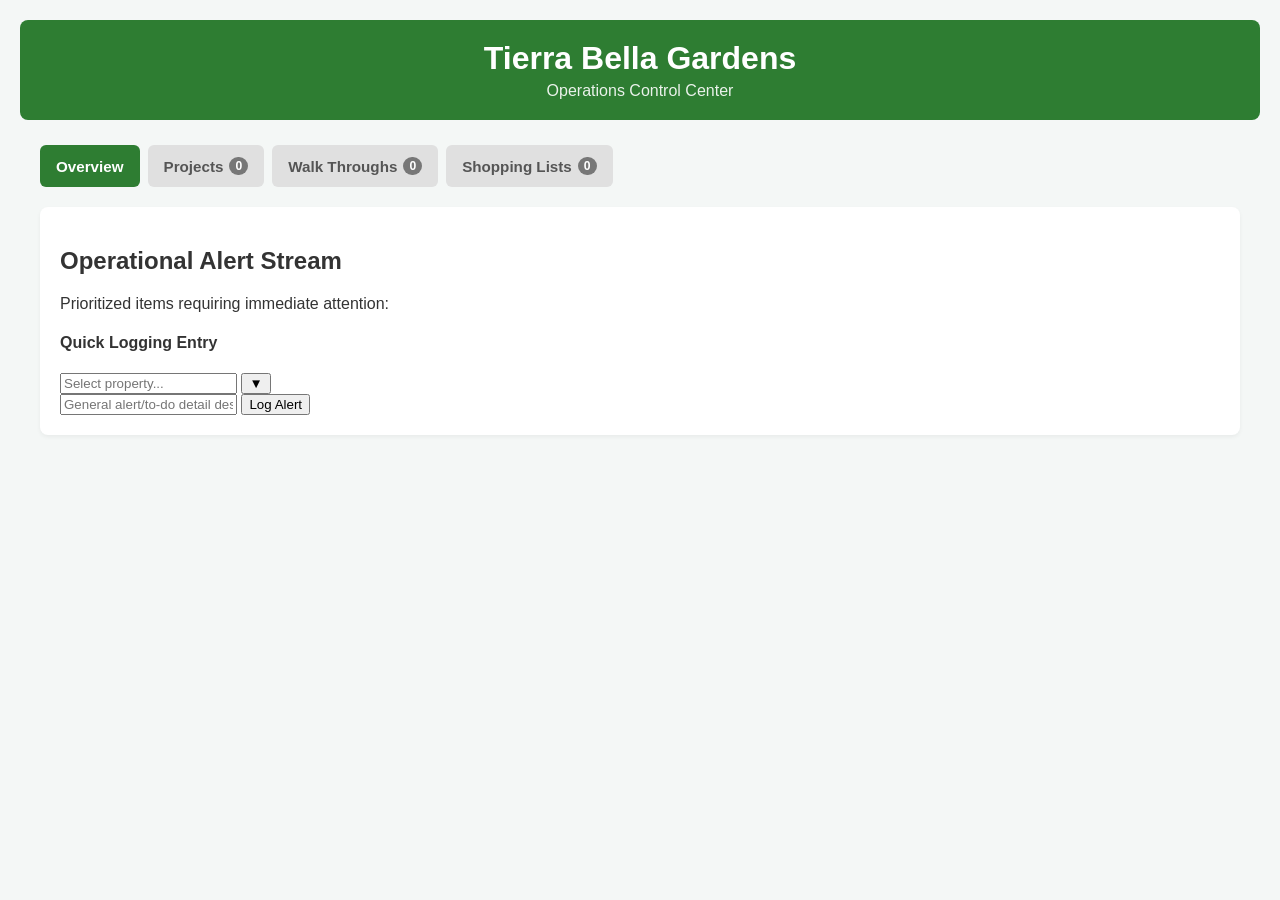
==== commit 7f7b1161: "Refactor dashboard layout and navigation structure Updated the title and restructured the input bar " ====
--- a/index.html
+++ b/index.html
@@ -3,7 +3,7 @@
 <head>
     <meta charset="UTF-8">
     <meta name="viewport" content="width=device-width, initial-scale=1.0">
-    <title>Tierra Bella Gardens - Dashboard</title>
+    <title>Tierra Bella Gardens - Control Dashboard</title>
     <link rel="stylesheet" href="style.css">
 </head>
 <body>
@@ -13,52 +13,113 @@
         <p>Operations Control Center</p>
     </div>
 
-    <!-- RESTRUCTURED COMPATIBLE INPUT BAR -->
-    <div class="input-bar">
-        <!-- The list attribute connects this input box to the dynamic autocomplete array below -->
-        <input type="text" id="property-input" list="properties-dataset" placeholder="Select or type property...">
-        <datalist id="properties-dataset">
-            <!-- JavaScript will automatically stream your Google Sheet locations right here -->
-        </datalist>
-        
-        <input type="text" id="task-input" placeholder="Details/Description...">
-        <select id="column-select">
-            <option value="oneoff">One Off Tasks</option>
-            <option value="issue">Property Issues</option>
-            <option value="currentproject">Current/Upcoming Projects</option>
-            <option value="bigproject">Big Projects</option>
-            <option value="walkthrough">Walk Throughs</option>
-            <option value="shopping">Shopping List</option>
-        </select>
-        <button onclick="addItem()">Add Item</button>
+    <!-- MAIN HIGH LEVEL NAVIGATION TABS -->
+    <div class="tabs-container">
+        <button class="tab-link active" onclick="openMainTab(event, 'summary')">Overview</button>
+        <button class="tab-link" onclick="openMainTab(event, 'projects')">Projects <span id="count-projects" class="badge">0</span></button>
+        <button class="tab-link" onclick="openMainTab(event, 'walkthrough')">Walk Throughs <span id="count-walkthrough" class="badge">0</span></button>
+        <button class="tab-link" onclick="openMainTab(event, 'shopping')">Shopping Lists <span id="count-shopping" class="badge">0</span></button>
     </div>
 
-    <!-- DYNAMIC NAVIGATION TABS MENU -->
-    <div class="tabs-container">
-        <button class="tab-link active" onclick="openTab(event, 'summary')">Overview</button>
-        <button class="tab-link" onclick="openTab(event, 'oneoff')">One Offs <span id="count-oneoff" class="badge">0</span></button>
-        <button class="tab-link" onclick="openTab(event, 'issue')">Issues <span id="count-issue" class="badge-alert">0</span></button>
-        <button class="tab-link" onclick="openTab(event, 'currentproject')">Current Proj <span id="count-currentproject" class="badge">0</span></button>
-        <button class="tab-link" onclick="openTab(event, 'bigproject')">Big Proj <span id="count-bigproject" class="badge">0</span></button>
-        <button class="tab-link" onclick="openTab(event, 'walkthrough')">Walk Throughs <span id="count-walkthrough" class="badge">0</span></button>
-        <button class="tab-link" onclick="openTab(event, 'shopping')">Shopping <span id="count-shopping" class="badge">0</span></button>
-    </div>
+    <div class="dashboard-container">
+        
+        <!-- 1. OVERVIEW VIEW PANEL -->
+        <div id="summary" class="tab-content default-active">
+            <div class="tab-header-block">
+                <h2>Operational Alert Stream</h2>
+                <p>Prioritized items requiring immediate attention:</p>
+            </div>
+            
+            <!-- Quick Add form inside the Overview tab itself -->
+            <div class="inline-form">
+                <h4>Quick Logging Entry</h4>
+                <div class="form-row">
+                    <div class="combobox-wrapper">
+                        <input type="text" id="overview-prop" class="combo-input" placeholder="Select property..." onclick="toggleCombo(this)" oninput="filterCombo(this)">
+                        <button class="combo-arrow" onclick="arrowToggleCombo(this, event)">▼</button>
+                        <div class="combo-dropdown"></div>
+                    </div>
+                    <input type="text" id="overview-text" placeholder="General alert/to-do detail description...">
+                    <button class="action-btn" onclick="addCustomItem('overview', 'overview-prop', 'overview-text')">Log Alert</button>
+                </div>
+            </div>
+            <div id="urgent-stream-container"></div>
+        </div>
 
-    <!-- VIEW PANELS -->
-    <div class="dashboard-container">
-        <div id="summary" class="tab-content default-active">
-            <div class="summary-hero">
-                <h2>Operational Alert Stream</h2>
-                <p class="summary-subtext">Highest priority items requiring crew attention:</p>
-                <div id="urgent-stream-container"></div>
+        <!-- 2. PROJECTS TAB PANEL (WITH SUB-CATEGORIES) -->
+        <div id="projects" class="tab-content">
+            <div class="sub-tabs-bar">
+                <button class="sub-tab-link active" onclick="openSubTab(event, 'projects', 'proj-oneoff')">One-Off</button>
+                <button class="sub-tab-link" onclick="openSubTab(event, 'projects', 'proj-current')">Current</button>
+                <button class="sub-tab-link" onclick="openSubTab(event, 'projects', 'proj-upcoming')">Upcoming</button>
+                <button class="sub-tab-link" onclick="openSubTab(event, 'projects', 'proj-major')">Major</button>
             </div>
+
+            <!-- Contextual Form for Projects Tab -->
+            <div class="inline-form">
+                <h4>Add Project Entry</h4>
+                <div class="form-row">
+                    <div class="combobox-wrapper">
+                        <input type="text" id="project-prop" class="combo-input" placeholder="Select property..." onclick="toggleCombo(this)" oninput="filterCombo(this)">
+                        <button class="combo-arrow" onclick="arrowToggleCombo(this, event)">▼</button>
+                        <div class="combo-dropdown"></div>
+                    </div>
+                    <input type="text" id="project-text" placeholder="Project tasks, notes, or descriptions...">
+                    <button class="action-btn" onclick="addContextualItem('projects', 'project-prop', 'project-text')">Add Project</button>
+                </div>
+            </div>
+
+            <div id="proj-oneoff" class="sub-tab-content default-sub-active"><div id="proj-oneoff-container"></div></div>
+            <div id="proj-current" class="sub-tab-content"><div id="proj-current-container"></div></div>
+            <div id="proj-upcoming" class="sub-tab-content"><div id="proj-upcoming-container"></div></div>
+            <div id="proj-major" class="sub-tab-content"><div id="proj-major-container"></div></div>
         </div>
-        <div id="oneoff" class="tab-content"><h2>One Off Tasks</h2><div id="oneoff-container"></div></div>
-        <div id="issue" class="tab-content"><h2>Property Issues</h2><div id="issue-container"></div></div>
-        <div id="currentproject" class="tab-content"><h2>Current &amp; Upcoming Projects</h2><div id="currentproject-container"></div></div>
-        <div id="bigproject" class="tab-content"><h2>Big Projects</h2><div id="bigproject-container"></div></div>
-        <div id="walkthrough" class="tab-content"><h2>Walk Through Sheets</h2><div id="walkthrough-container"></div></div>
-        <div id="shopping" class="tab-content"><h2>Shopping List</h2><div id="shopping-container"></div></div>
+
+        <!-- 3. WALK THROUGH PANELS -->
+        <div id="walkthrough" class="tab-content">
+            <div class="tab-header-block">
+                <h2>Manager Walk-Through Worksheets</h2>
+                <p>Property operational tasks synced with operations logs:</p>
+            </div>
+            <div class="inline-form">
+                <h4>Add Inspection Note</h4>
+                <div class="form-row">
+                    <div class="combobox-wrapper">
+                        <input type="text" id="walk-prop" class="combo-input" placeholder="Select property..." onclick="toggleCombo(this)" oninput="filterCombo(this)">
+                        <button class="combo-arrow" onclick="arrowToggleCombo(this, event)">▼</button>
+                        <div class="combo-dropdown"></div>
+                    </div>
+                    <input type="text" id="walk-text" placeholder="Walk-through instruction details...">
+                    <button class="action-btn" onclick="addCustomItem('walkthrough', 'walk-prop', 'walk-text')">Record Walk</button>
+                </div>
+            </div>
+            <div id="walkthrough-container"></div>
+        </div>
+
+        <!-- 4. SHOPPING TAB PANEL (WITH SUB-CATEGORIES) -->
+        <div id="shopping" class="tab-content">
+            <div class="sub-tabs-bar">
+                <button class="sub-tab-link active" onclick="openSubTab(event, 'shopping', 'shop-crew')">Crew List</button>
+                <button class="sub-tab-link" onclick="openSubTab(event, 'shopping', 'shop-steph')">Steph's List</button>
+            </div>
+
+            <div class="inline-form">
+                <h4>Add Procurement Demand</h4>
+                <div class="form-row">
+                    <div class="combobox-wrapper">
+                        <input type="text" id="shop-prop" class="combo-input" placeholder="Select property reference..." onclick="toggleCombo(this)" oninput="filterCombo(this)">
+                        <button class="combo-arrow" onclick="arrowToggleCombo(this, event)">▼</button>
+                        <div class="combo-dropdown"></div>
+                    </div>
+                    <input type="text" id="shop-text" placeholder="Items, sizes, quantities, or materials...">
+                    <button class="action-btn" onclick="addContextualItem('shopping', 'shop-prop', 'shop-text')">Add to List</button>
+                </div>
+            </div>
+
+            <div id="shop-crew" class="sub-tab-content default-sub-active"><div id="shop-crew-container"></div></div>
+            <div id="shop-steph" class="sub-tab-content"><div id="shop-steph-container"></div></div>
+        </div>
+
     </div>
 
     <script src="app.js"></script>
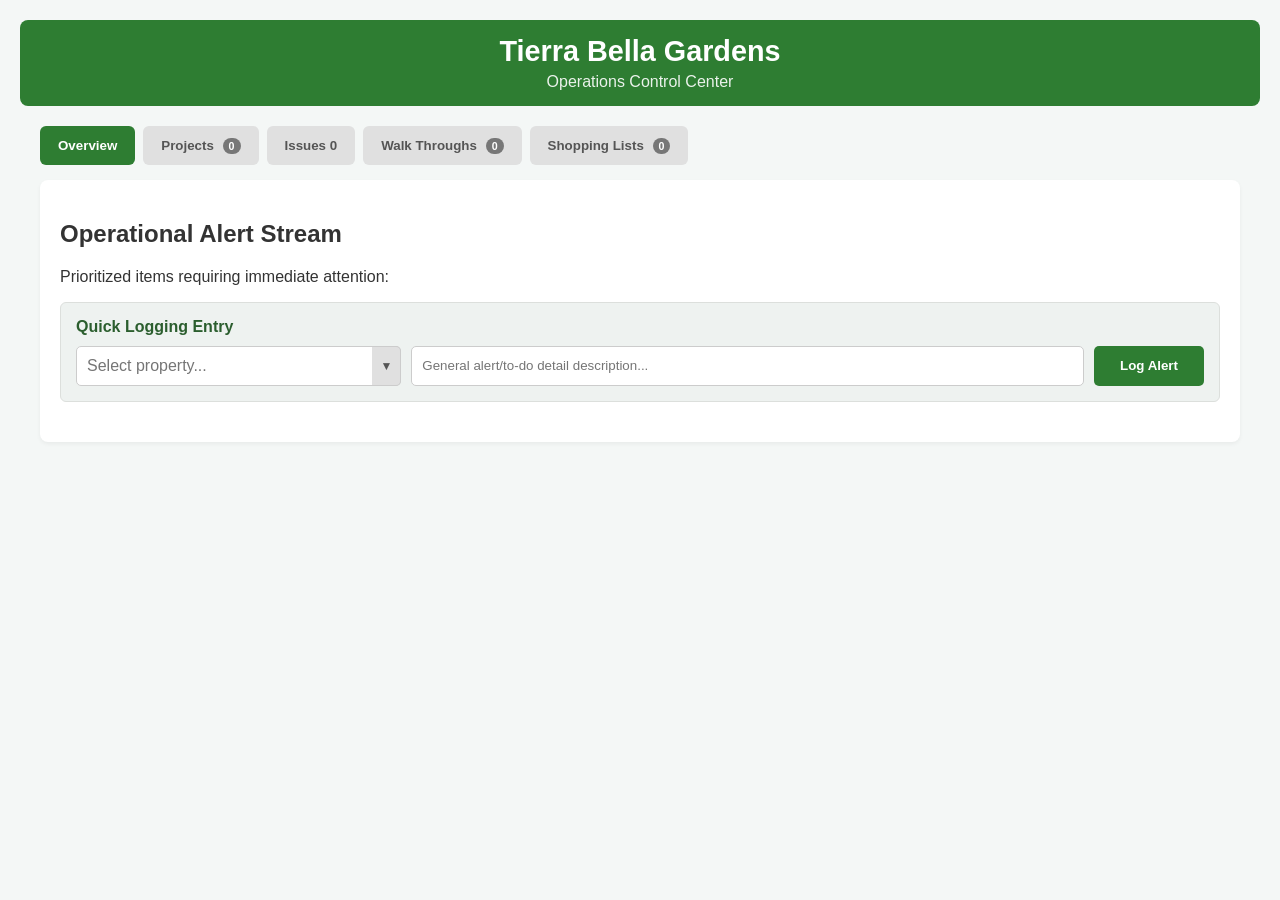
==== commit 6a0a97a2: "Update comments for clarity and add Issues panel" ====
--- a/index.html
+++ b/index.html
@@ -13,10 +13,11 @@
         <p>Operations Control Center</p>
     </div>
 
-    <!-- MAIN HIGH LEVEL NAVIGATION TABS -->
+    <!-- MAIN HIGH LEVEL NAVIGATION TABS (Tiled cleanly for mobile viewports) -->
     <div class="tabs-container">
         <button class="tab-link active" onclick="openMainTab(event, 'summary')">Overview</button>
         <button class="tab-link" onclick="openMainTab(event, 'projects')">Projects <span id="count-projects" class="badge">0</span></button>
+        <button class="tab-link" onclick="openMainTab(event, 'issue')">Issues <span id="count-issue" class="badge-alert">0</span></button>
         <button class="tab-link" onclick="openMainTab(event, 'walkthrough')">Walk Throughs <span id="count-walkthrough" class="badge">0</span></button>
         <button class="tab-link" onclick="openMainTab(event, 'shopping')">Shopping Lists <span id="count-shopping" class="badge">0</span></button>
     </div>
@@ -30,7 +31,6 @@
                 <p>Prioritized items requiring immediate attention:</p>
             </div>
             
-            <!-- Quick Add form inside the Overview tab itself -->
             <div class="inline-form">
                 <h4>Quick Logging Entry</h4>
                 <div class="form-row">
@@ -55,7 +55,6 @@
                 <button class="sub-tab-link" onclick="openSubTab(event, 'projects', 'proj-major')">Major</button>
             </div>
 
-            <!-- Contextual Form for Projects Tab -->
             <div class="inline-form">
                 <h4>Add Project Entry</h4>
                 <div class="form-row">
@@ -75,7 +74,28 @@
             <div id="proj-major" class="sub-tab-content"><div id="proj-major-container"></div></div>
         </div>
 
-        <!-- 3. WALK THROUGH PANELS -->
+        <!-- 3. NEW INDEPENDENT ISSUES VIEW PANEL -->
+        <div id="issue" class="tab-content">
+            <div class="tab-header-block">
+                <h2>Property Issues &amp; Critical Hazards</h2>
+                <p>Reported property deficiencies requiring prompt field action:</p>
+            </div>
+            <div class="inline-form">
+                <h4>Report Property Issue</h4>
+                <div class="form-row">
+                    <div class="combobox-wrapper">
+                        <input type="text" id="issue-prop" class="combo-input" placeholder="Select property..." onclick="toggleCombo(this)" oninput="filterCombo(this)">
+                        <button class="combo-arrow" onclick="arrowToggleCombo(this, event)">▼</button>
+                        <div class="combo-dropdown"></div>
+                    </div>
+                    <input type="text" id="issue-text" placeholder="Describe the issue, broken equipment, hazard...">
+                    <button class="action-btn" onclick="addCustomItem('issue', 'issue-prop', 'issue-text')">Report Issue</button>
+                </div>
+            </div>
+            <div id="issue-container"></div>
+        </div>
+
+        <!-- 4. WALK THROUGH PANELS -->
         <div id="walkthrough" class="tab-content">
             <div class="tab-header-block">
                 <h2>Manager Walk-Through Worksheets</h2>
@@ -96,7 +116,7 @@
             <div id="walkthrough-container"></div>
         </div>
 
-        <!-- 4. SHOPPING TAB PANEL (WITH SUB-CATEGORIES) -->
+        <!-- 5. SHOPPING TAB PANEL -->
         <div id="shopping" class="tab-content">
             <div class="sub-tabs-bar">
                 <button class="sub-tab-link active" onclick="openSubTab(event, 'shopping', 'shop-crew')">Crew List</button>
--- a/style.css
+++ b/style.css
@@ -16,150 +16,142 @@
 
 .header {
     text-align: center;
-    padding: 20px;
+    padding: 15px;
     background-color: var(--primary-color);
     color: white;
     border-radius: 8px;
-    margin-bottom: 25px;
+    margin-bottom: 20px;
 }
+.header h1 { margin: 0; font-size: 1.8em; }
+.header p { margin: 5px 0 0 0; opacity: 0.9; }
 
-.header h1 { margin: 0 0 5px 0; font-size: 2em; }
-.header p { margin: 0; opacity: 0.9; }
-
-.input-bar {
-    max-width: 1200px;
-    margin: 0 auto 25px auto;
-    background: var(--card-bg);
+/* INLINE FORM HOOKS INSIDE TABS */
+.inline-form {
+    background: #eef2f0;
     padding: 15px;
-    border-radius: 8px;
-    box-shadow: 0 2px 4px rgba(0,0,0,0.05);
+    border-radius: 6px;
+    margin-bottom: 20px;
+    border: 1px solid #dcdfdc;
+}
+.inline-form h4 { margin: 0 0 10px 0; color: #2b5e2e; font-size: 1em; }
+.form-row {
     display: flex;
-    gap: 12px;
-    align-items: center;
+    gap: 10px;
     flex-wrap: wrap;
+    width: 100%;
 }
-
-.input-bar input, .input-bar select, .input-bar button {
+.form-row input[type="text"] {
+    flex: 2;
+    min-width: 200px;
     padding: 10px;
     border-radius: 5px;
     border: 1px solid #ccc;
-    font-size: 1em;
+}
+.action-btn {
+    background-color: var(--primary-color);
+    color: white;
+    font-weight: bold;
+    border: none;
+    padding: 10px 15px;
+    border-radius: 5px;
+    cursor: pointer;
+    min-width: 110px;
 }
 
-.input-bar input { flex: 2; min-width: 200px; }
-.input-bar select { flex: 1; min-width: 150px; }
-.input-bar button { 
-    background-color: var(--primary-color); 
-    color: white; 
-    font-weight: bold; 
+/* CUSTOM SEARCHABLE SELECT COMBOBOX DROPDOWN RULES */
+.combobox-wrapper {
+    position: relative;
+    flex: 1;
+    min-width: 180px;
+    display: flex;
+}
+.combo-input {
+    width: 100%;
+    padding: 10px 30px 10px 10px;
+    border-radius: 5px;
+    border: 1px solid #ccc;
+    box-sizing: border-box;
+    font-size: 1em;
+    background: #fff;
+}
+.combo-arrow {
+    position: absolute;
+    right: 0;
+    top: 0;
+    height: 100%;
+    background: #e0e0e0;
+    border: 1px solid #ccc;
+    border-left: none;
+    border-radius: 0 5px 5px 0;
     cursor: pointer;
-    border: none;
-    min-width: 120px;
+    padding: 0 8px;
+    font-size: 0.75em;
+    color: #555;
 }
+.combo-dropdown {
+    position: absolute;
+    top: 100%;
+    left: 0;
+    width: 100%;
+    max-height: 200px;
+    overflow-y: auto;
+    background: white;
+    border: 1px solid #ccc;
+    border-top: none;
+    z-index: 1000;
+    border-radius: 0 0 5px 5px;
+    box-shadow: 0 4px 6px rgba(0,0,0,0.1);
+    display: none;
+}
+.combo-item {
+    padding: 10px;
+    cursor: pointer;
+    border-bottom: 1px solid #f0f0f0;
+}
+.combo-item:hover { background-color: #f4f7f6; }
 
-/* TAB NAVIGATION BAR ACTIONS */
-.tabs-container {
-    max-width: 1200px;
-    margin: 0 auto 20px auto;
-    display: flex;
-    gap: 8px;
-    flex-wrap: wrap;
+/* MASTER TAB CONTROLS */
+.tabs-container { max-width: 1200px; margin: 0 auto 15px auto; display: flex; gap: 8px; }
+.tab-link {
+    background-color: #e0e0e0; border: none; padding: 12px 18px;
+    cursor: pointer; border-radius: 6px; font-weight: 600; color: #555;
 }
+.tab-link.active { background-color: var(--primary-color); color: white; }
+.badge { background-color: #777; color: white; font-size: 0.8em; padding: 2px 6px; border-radius: 10px; margin-left: 5px; }
 
-.tab-link {
-    background-color: #e0e0e0;
-    border: none;
-    outline: none;
-    padding: 12px 16px;
-    cursor: pointer;
-    border-radius: 6px;
-    font-size: 0.95em;
-    font-weight: 600;
-    color: #555;
-    transition: all 0.2s ease;
-    display: flex;
-    align-items: center;
-    gap: 6px;
-}
-
-.tab-link:hover { background-color: #d5d5d5; }
-.tab-link.active {
-    background-color: var(--primary-color);
-    color: white;
-}
-
-/* TRACKING NOTIFICATION COUNTERS */
-.badge {
-    background-color: #777;
-    color: white;
-    font-size: 0.8em;
-    padding: 2px 6px;
-    border-radius: 10px;
-}
-.tab-link.active .badge { background-color: rgba(255,255,255,0.3); }
-
-.badge-alert {
-    background-color: var(--alert-color);
-    color: white;
-    font-size: 0.8em;
-    padding: 2px 6px;
-    border-radius: 10px;
-}
-
-/* VISUAL HIDDEN DISPLAY TOGGLES */
 .dashboard-container { max-width: 1200px; margin: 0 auto; }
-.tab-content {
-    display: none;
-    background: var(--card-bg);
-    padding: 20px;
-    border-radius: 8px;
-    box-shadow: 0 2px 4px rgba(0,0,0,0.05);
-}
+.tab-content { display: none; background: var(--card-bg); padding: 20px; border-radius: 8px; box-shadow: 0 2px 4px rgba(0,0,0,0.05); }
 .tab-content.default-active { display: block; }
 
-.summary-hero h2 { color: var(--primary-color); margin-top: 0; }
-.summary-subtext { color: #666; margin-bottom: 20px; }
+/* CHILD/SUB TABS STYLE FORMATTING */
+.sub-tabs-bar { display: flex; gap: 5px; margin-bottom: 15px; border-bottom: 2px solid #e0e0e0; padding-bottom: 5px; }
+.sub-tab-link {
+    background: none; border: none; padding: 8px 14px; cursor: pointer;
+    font-weight: bold; color: #777; border-radius: 4px;
+}
+.sub-tab-link.active { background-color: #e0e0e0; color: #222; }
+.sub-tab-content { display: none; }
+.sub-tab-content.default-sub-active { display: block; }
 
-.task-card {
-    background: #f9f9f9;
-    padding: 15px;
-    margin-bottom: 12px;
-    border-radius: 6px;
-    border-left: 5px solid #777;
-    display: flex;
-    justify-content: space-between;
-    align-items: center;
-    box-shadow: inset 0 1px 2px rgba(0,0,0,0.02);
-}
+/* CARDS DESIGN */
+.task-card { background: #f9f9f9; padding: 12px 15px; margin-bottom: 10px; border-radius: 6px; border-left: 5px solid #777; display: flex; justify-content: space-between; align-items: center; }
+.overview-card { border-left-color: #4cab50; }
+.proj-oneoff-card { border-left-color: #66bb6a; }
+.proj-current-card { border-left-color: #0288d1; }
+.proj-upcoming-card { border-left-color: #ab47bc; }
+.proj-major-card { border-left-color: #e91e63; }
+.walkthrough-card { border-left-color: #009688; }
+.shop-crew-card { border-left-color: #ff9800; }
+.shop-steph-card { border-left-color: #ff5722; }
 
-/* CUSTOM HIGHLIGHT RENDER RANGES */
-.oneoff-card { border-left-color: #4cab50; }
-.issue-card { border-left-color: var(--alert-color); background: #fff5f5; }
-.currentproject-card { border-left-color: #0288d1; }
-.bigproject-color { border-left-color: #673ab7; }
-.walkthrough-card { border-left-color: #009688; }
-.shopping-card { border-left-color: #ff9800; }
-
-.property-name {
-    display: inline-block;
-    background-color: #e0e0e0;
-    padding: 3px 8px;
-    border-radius: 4px;
-    font-weight: bold;
-    font-size: 0.85em;
-    margin-bottom: 6px;
-}
-
+.property-name { display: inline-block; background-color: #e0e0e0; padding: 3px 8px; border-radius: 4px; font-weight: bold; font-size: 0.85em; margin-bottom: 4px; }
 .task-text { font-size: 1.05em; line-height: 1.3; }
-.done-btn {
-    background-color: #555;
-    color: white;
-    border: none;
-    padding: 8px 12px;
-    border-radius: 4px;
-    cursor: pointer;
-    font-weight: bold;
-}
-.done-btn:hover { opacity: 0.9; }
+.done-btn { background-color: #666; color: white; border: none; padding: 8px 12px; border-radius: 4px; cursor: pointer; font-weight: bold; }
 
 .loading-placeholder { color: #888; font-style: italic; padding: 10px; }
+
+@media (max-width: 768px) {
+    .form-row { flex-direction: column; }
+    .tabs-container { flex-direction: row; overflow-x: auto; padding-bottom: 5px; }
+    .tab-link { white-space: nowrap; padding: 10px 14px; }
+}
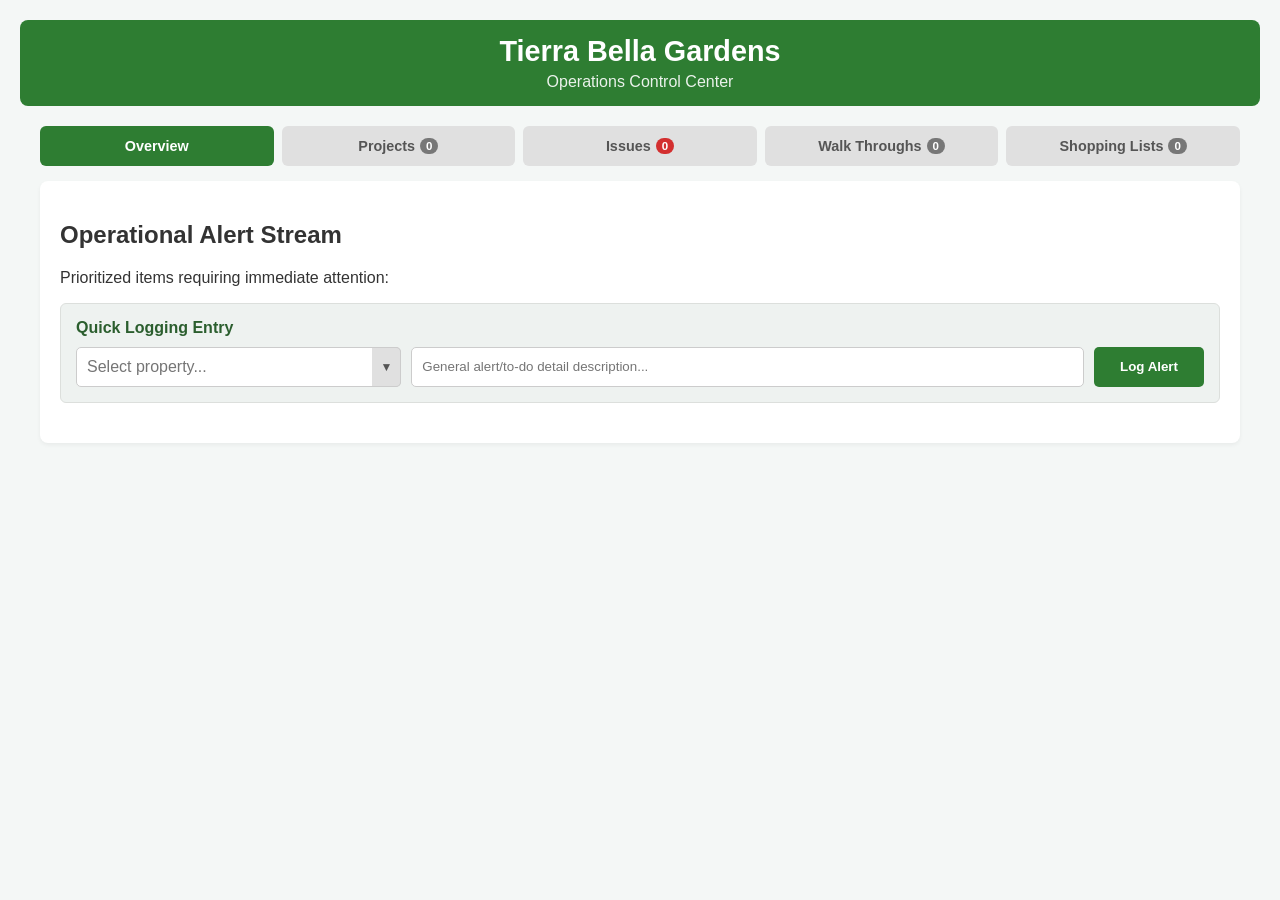
==== commit c87e9cb4: "Add versioning to app.js script tag Updated script tag to include versioning." ====
--- a/index.html
+++ b/index.html
@@ -142,6 +142,6 @@
 
     </div>
 
-    <script src="app.js"></script>
+    <script src="app.js?v=3"></script>
 </body>
 </html>
--- a/style.css
+++ b/style.css
@@ -25,7 +25,6 @@
 .header h1 { margin: 0; font-size: 1.8em; }
 .header p { margin: 5px 0 0 0; opacity: 0.9; }
 
-/* INLINE FORM HOOKS INSIDE TABS */
 .inline-form {
     background: #eef2f0;
     padding: 15px;
@@ -58,7 +57,6 @@
     min-width: 110px;
 }
 
-/* CUSTOM SEARCHABLE SELECT COMBOBOX DROPDOWN RULES */
 .combobox-wrapper {
     position: relative;
     flex: 1;
@@ -110,36 +108,52 @@
 }
 .combo-item:hover { background-color: #f4f7f6; }
 
-/* MASTER TAB CONTROLS */
-.tabs-container { max-width: 1200px; margin: 0 auto 15px auto; display: flex; gap: 8px; }
+/* 🌟 GRID UPGRADE: Automatically tiles buttons cleanly on mobile screen widths */
+.tabs-container {
+    max-width: 1200px;
+    margin: 0 auto 15px auto;
+    display: grid;
+    grid-template-columns: repeat(auto-fit, minmax(140px, 1fr));
+    gap: 8px;
+}
 .tab-link {
-    background-color: #e0e0e0; border: none; padding: 12px 18px;
-    cursor: pointer; border-radius: 6px; font-weight: 600; color: #555;
+    background-color: #e0e0e0;
+    border: none;
+    padding: 12px 10px;
+    cursor: pointer;
+    border-radius: 6px;
+    font-weight: 600;
+    color: #555;
+    text-align: center;
+    font-size: 0.9em;
+    width: 100%;
+    box-sizing: border-box;
+    display: flex;
+    justify-content: center;
+    align-items: center;
 }
 .tab-link.active { background-color: var(--primary-color); color: white; }
 .badge { background-color: #777; color: white; font-size: 0.8em; padding: 2px 6px; border-radius: 10px; margin-left: 5px; }
+.tab-link.active .badge { background-color: rgba(255,255,255,0.3); }
+.badge-alert { background-color: var(--alert-color); color: white; font-size: 0.8em; padding: 2px 6px; border-radius: 10px; margin-left: 5px; }
 
 .dashboard-container { max-width: 1200px; margin: 0 auto; }
 .tab-content { display: none; background: var(--card-bg); padding: 20px; border-radius: 8px; box-shadow: 0 2px 4px rgba(0,0,0,0.05); }
 .tab-content.default-active { display: block; }
 
-/* CHILD/SUB TABS STYLE FORMATTING */
-.sub-tabs-bar { display: flex; gap: 5px; margin-bottom: 15px; border-bottom: 2px solid #e0e0e0; padding-bottom: 5px; }
-.sub-tab-link {
-    background: none; border: none; padding: 8px 14px; cursor: pointer;
-    font-weight: bold; color: #777; border-radius: 4px;
-}
+.sub-tabs-bar { display: flex; gap: 5px; margin-bottom: 15px; border-bottom: 2px solid #e0e0e0; padding-bottom: 5px; overflow-x: auto; }
+.sub-tab-link { background: none; border: none; padding: 8px 14px; cursor: pointer; font-weight: bold; color: #777; border-radius: 4px; white-space: nowrap; }
 .sub-tab-link.active { background-color: #e0e0e0; color: #222; }
 .sub-tab-content { display: none; }
 .sub-tab-content.default-sub-active { display: block; }
 
-/* CARDS DESIGN */
 .task-card { background: #f9f9f9; padding: 12px 15px; margin-bottom: 10px; border-radius: 6px; border-left: 5px solid #777; display: flex; justify-content: space-between; align-items: center; }
 .overview-card { border-left-color: #4cab50; }
 .proj-oneoff-card { border-left-color: #66bb6a; }
 .proj-current-card { border-left-color: #0288d1; }
 .proj-upcoming-card { border-left-color: #ab47bc; }
 .proj-major-card { border-left-color: #e91e63; }
+.issue-card { border-left-color: var(--alert-color); background: #fff5f5; }
 .walkthrough-card { border-left-color: #009688; }
 .shop-crew-card { border-left-color: #ff9800; }
 .shop-steph-card { border-left-color: #ff5722; }
@@ -152,6 +166,35 @@
 
 @media (max-width: 768px) {
     .form-row { flex-direction: column; }
-    .tabs-container { flex-direction: row; overflow-x: auto; padding-bottom: 5px; }
-    .tab-link { white-space: nowrap; padding: 10px 14px; }
-}
+    body { padding: 10px; }
+}
+
+.action-btn:disabled {
+    opacity: 0.65;
+    cursor: wait;
+}
+
+.form-row input:disabled {
+    opacity: 0.7;
+    background-color: #f3f3f3;
+}
+
+.form-status {
+    min-height: 20px;
+    margin-top: 8px;
+    font-size: 0.9em;
+    font-weight: 600;
+}
+
+.form-status.saving,
+.form-status.syncing {
+    color: #666;
+}
+
+.form-status.success {
+    color: var(--primary-color);
+}
+
+.form-status.error {
+    color: var(--alert-color);
+}
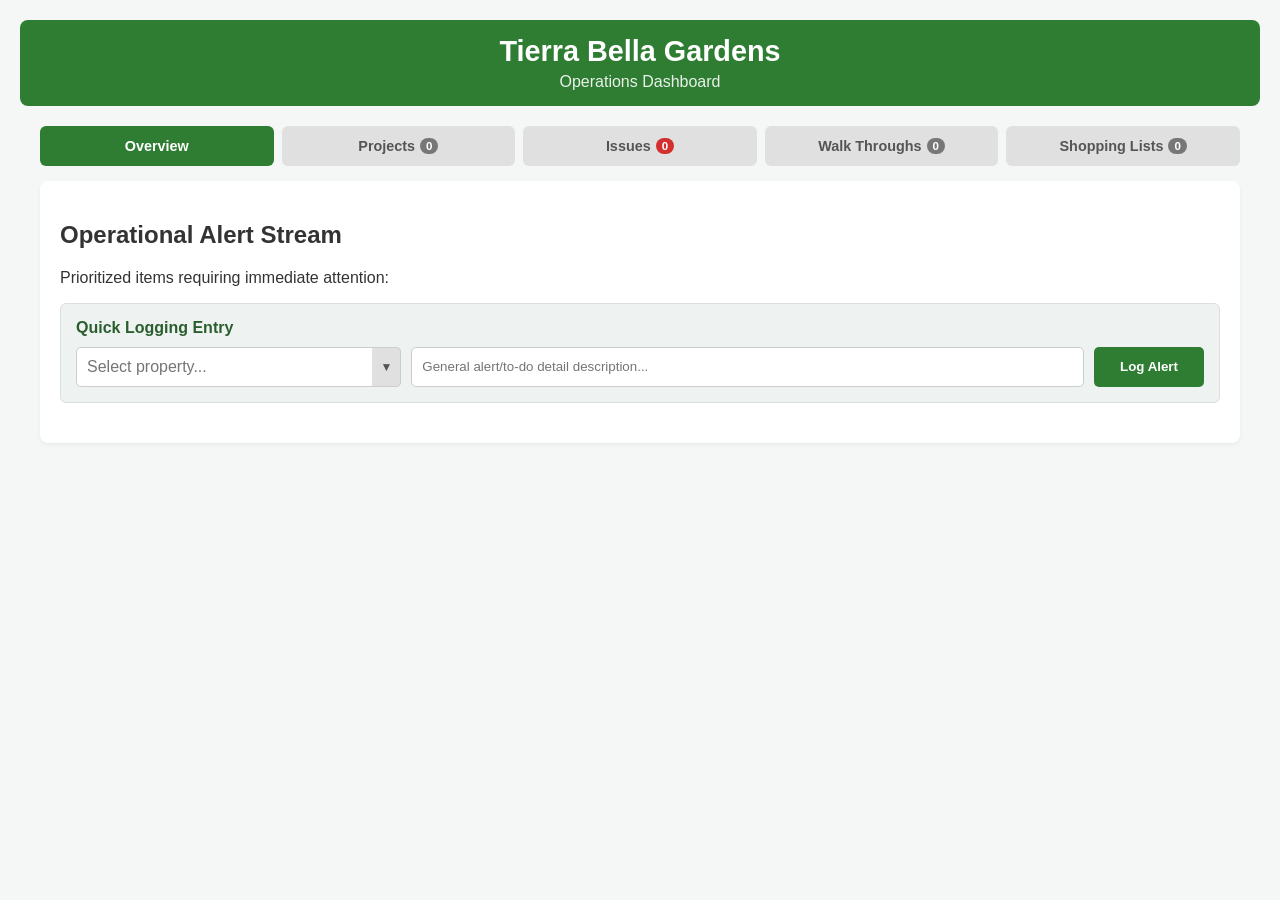
==== commit 864c0ae5: "Update paragraph text from 'Operations Control Center' to 'Operations Dashboard'" ====
--- a/index.html
+++ b/index.html
@@ -10,7 +10,7 @@
 
     <div class="header">
         <h1>Tierra Bella Gardens</h1>
-        <p>Operations Control Center</p>
+        <p>Operations Dashboard</p>
     </div>
 
     <!-- MAIN HIGH LEVEL NAVIGATION TABS (Tiled cleanly for mobile viewports) -->
